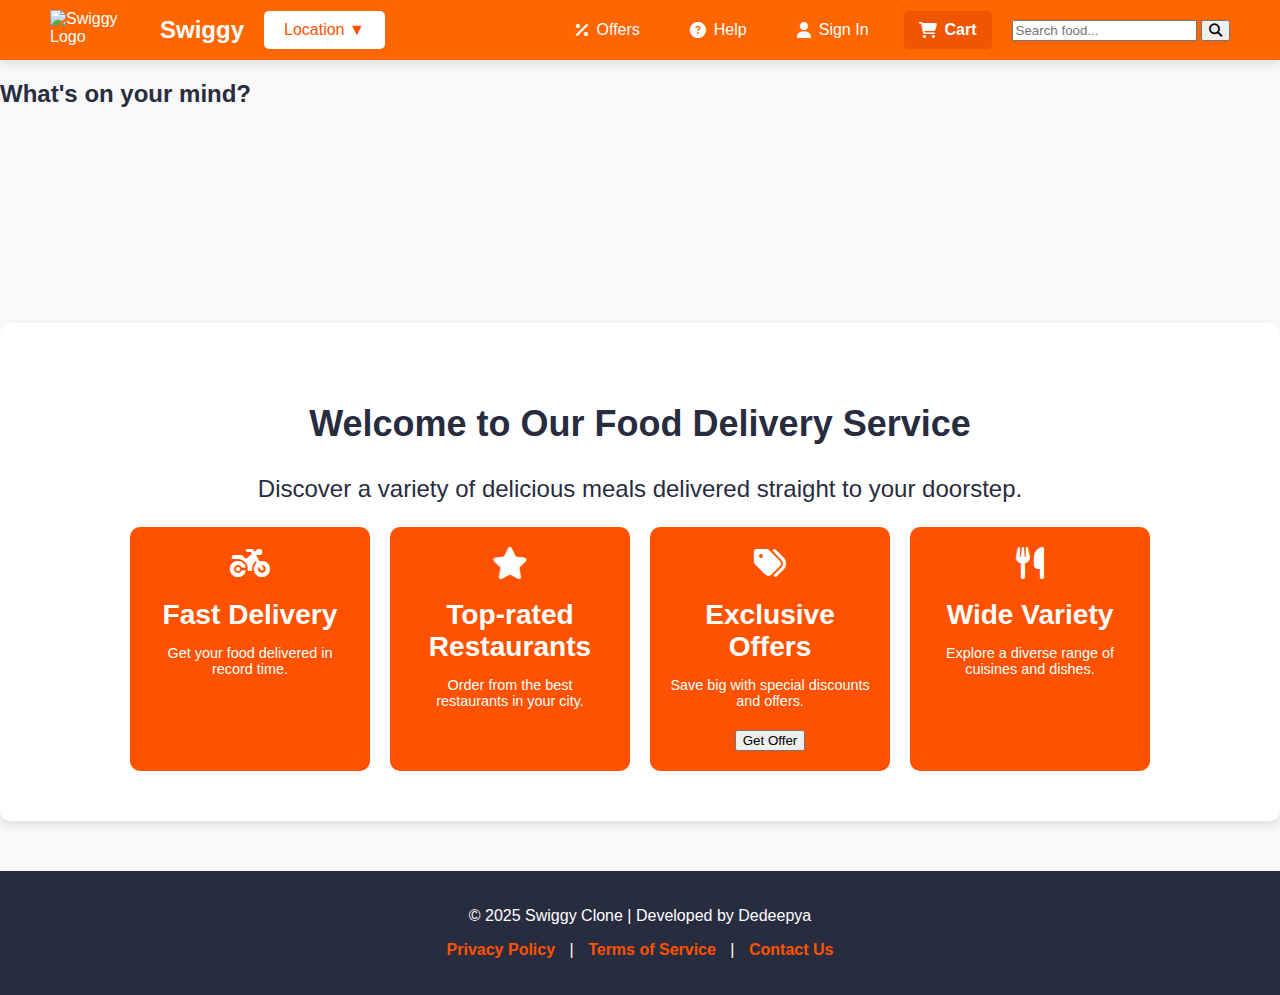
==== index.html @ 45ab7cab "swiggy 1.0.0" ====
<!DOCTYPE html>
<html lang="en">
<head>
    <meta charset="UTF-8">
    <meta name="viewport" content="width=device-width, initial-scale=1.0">
    <link rel="shortcut icon" href="https://encrypted-tbn0.gstatic.com/images?q=tbn:ANd9GcTCU1lqt2BVdwDnhdGAAZXhyfiCzL0fsls5Lw&s" type="image/x-icon">
    <link rel="stylesheet" href="header.css">
    <link rel="stylesheet" href="home.css">
    <link rel="stylesheet" href="https://cdnjs.cloudflare.com/ajax/libs/font-awesome/6.7.2/css/all.min.css" integrity="sha512-Evv84Mr4kqVGRNSgIGL/F/aIDqQb7xQ2vcrdIwxfjThSH8CSR7PBEakCr51Ck+w+/U6swU2Im1vVX0SVk9ABhg==" crossorigin="anonymous" referrerpolicy="no-referrer" />
    <title>Swiggy</title>
</head>
<body>
    <div class="header">
        <div class="left">
            <img src="https://encrypted-tbn0.gstatic.com/images?q=tbn:ANd9GcQ_VIUxy03_CnoSZVcBeRX7l3gdYcBZ2245SA&s" alt="Swiggy Logo" class="logo">
            <a href="index.html">Swiggy</a>
            <div class="dropdown">
                <button>Location ▼</button>
                <div class="dropdown-content">
                    <p>Hyderabad</p>
                    <p>Bangalore</p>
                    <p>Chennai</p>
                </div>
            </div>
        </div>
        <div class="right">
            <a href="offer.html"><i class="fa-solid fa-percent"></i> Offers</a>
            <a href="help.html"><i class="fa-solid fa-question-circle"></i> Help</a>
            <a href="signin.html"><i class="fa-solid fa-user"></i> Sign In</a>
            <a href="cart.html" class="cart"><i class="fa-solid fa-cart-shopping"></i> Cart</a>
            <div class="search-container">
                <input type="text" class="search-bar" placeholder="Search food...">
                <button class="search.html"><i class="fa-solid fa-magnifying-glass"></i></button>
            </div>
        </div>
    </div>
    <div class="home-page-container">
        <h2>What's on your mind?</h2>
        <div class="food-container">
            <div class="food-item">
                <img src="p.jpg" alt="Pizza">
                <div class="food-name">Pizza</div>
            </div>
            <div class="food-item">
                <img src="Burger.jpg" alt="Burger">
                <div class="food-name">Burger</div>
            </div>
            <div class="food-item">
                <img src="b.jpg" alt="Biryani">
                <div class="food-name">Biryani</div>
            </div>
            <div class="food-item">
                <img src="i.jpg" alt="Ice Cream">
                <div class="food-name">Ice Cream</div>
            </div>
        </div>
    </div>
    <div class="home-content">
        <h2>Welcome to Our Food Delivery Service</h2>
        <p>Discover a variety of delicious meals delivered straight to your doorstep.</p>

        <div class="home-options">
            <div class="option">
                <i class="fa-solid fa-motorcycle"></i>
                <h3>Fast Delivery</h3>
                <p>Get your food delivered in record time.</p>
            </div>
            <div class="option">
                <i class="fa-solid fa-star"></i>
                <h3>Top-rated Restaurants</h3>
                <p>Order from the best restaurants in your city.</p>
            </div>
            <div class="option">
                <i class="fa-solid fa-tags"></i>
                <h3>Exclusive Offers</h3>
                <p>Save big with special discounts and offers.</p>
                <button class="get-offer-btn">Get Offer</button>
            </div>
            <div class="option">
                <i class="fa-solid fa-utensils"></i>
                <h3>Wide Variety</h3>
                <p>Explore a diverse range of cuisines and dishes.</p>
            </div>
        </div>
    </div>
    <footer class="footer">
        <p>&copy; 2025 Swiggy Clone | Developed by Dedeepya</p>
        <p>
            <a href="privacy.html">Privacy Policy</a> | 
            <a href="terms.html">Terms of Service</a> | 
            <a href="contact.html">Contact Us</a>
        </p>
    </footer>
</body>
</html>
---- header.css ----
/* Global Styles */
body {
    font-family: Arial, sans-serif;
    margin: 0;
    padding: 0;
    background-color: #fff;
}

/* Header Styles */
.header{
    display: flex;
    justify-content: space-between;
    align-items: center;
    background-color: #FF5200;
    padding: 15px 30px;
    color: white;
    top : 0;
    z-index: 1000;
    box-shadow: 0px 4px 10px rgba(0, 0, 0, 0.1);
}

.left {
    display: flex;
    align-items: center;
}

.logo {
    width: 100px;
    height: auto;
    margin-right: 20px;
}

/* Dropdown Button */
.dropdown {
    position: relative;
    display: inline-block;
}

.dropdown button {
    background-color: white;
    color: #FF5200;
    padding: 10px 20px;
    border: none;
    cursor: pointer;
    font-size: 16px;
    border-radius: 5px;
}

.dropdown-content {
    display: none;
    position: absolute;
    background-color: white;
    min-width: 120px;
    box-shadow: 0px 4px 8px rgba(0, 0, 0, 0.1);
    border-radius: 5px;
    z-index: 1;
}

.dropdown-content p {
    padding: 10px;
    margin: 0;
    color: black;
    cursor: pointer;
}

.dropdown-content p:hover {
    background-color: #f1f1f1;
}

.dropdown:hover .dropdown-content {
    display: block;
}

/* Navigation Links */
.right {
    display: flex;
    align-items: center;
    gap: 20px;
}

.right a {
    text-decoration: none;
    color: white;
    font-size: 16px;
    display: flex;
    align-items: center;
    gap: 8px;
    padding: 10px 15px;
    border-radius: 5px;
    transition: background 0.3s;
}

.right a:hover {
    background-color: rgba(255, 255, 255, 0.2);
}

.cart {
    font-weight: bold;
    background-color: #f15500;
    color: #f55810;
    padding: 10px 20px;
    border-radius: 5px;
}

.cart:hover {
    background-color: #ffe0d6;
}
---- home.css ----
body {
    margin: 0;
    font-family: Arial, sans-serif;
    background: #f8f8f8;
    color: #282c3f;
    overflow-x: hidden;
}
.header {
    display: flex;
    justify-content: space-between;
    align-items: center;
    background-color: #ff6600;
    padding: 10px 50px;
    color: white;
}
.header .left {
    display: flex;
    align-items: center;
}

.header .left .logo {
    height: 40px;
    margin-right: 10px;
}

.header .left a {
    font-size: 24px;
    font-weight: bold;
    text-decoration: none;
    color: white;
}

.header .dropdown {
    position: relative;
    margin-left: 20px;
}


.wish {
    text-align: center;
    margin: 40px 0;
}

.wish h2 {
    font-size: 2rem;
    color: #282c3f;
    margin-bottom: 20px;
}

.food-container {
    display: flex;
    justify-content: center;
    flex-wrap: wrap;
    gap: 20px;
}

.food-item {
    width: 200px;
    border-radius: 10px;
    overflow: hidden;
    box-shadow: 0 4px 8px rgba(0, 0, 0, 0.2);
    transition: transform 0.3s, box-shadow 0.3s;
    opacity: 0;
    transform: translateY(30px);
    animation: fadeInUp 0.8s ease-out forwards;
}

.food-item img {
    width: 100%;
    height: 150px;
    object-fit: cover;
    border-bottom: 3px solid #ff5200;
}

.food-item:hover {
    transform: scale(1.1);
    box-shadow: 0 6px 12px rgba(0, 0, 0, 0.3);
}

.food-name {
    padding: 10px;
    background: #fff;
    color: #282c3f;
    font-weight: bold;
}

@keyframes fadeInUp {
    from {
        opacity: 0;
        transform: translateY(30px);
    }
    to {
        opacity: 1;
        transform: translateY(0);
    }
}

.home-content {
    text-align: center;
    padding: 50px;
    background: #ffffff;
    color: #282c3f;
    font-size: 1.5rem;
    box-shadow: 0 4px 8px rgba(0, 0, 0, 0.1);
    border-radius: 10px;
    animation: fadeIn 1s ease-in-out;
}

.home-options {
    display: flex;
    justify-content: center;
    gap: 20px;
    flex-wrap: wrap;
    margin-top: 20px;
}

.option {
    background: #ff5200;
    padding: 20px;
    border-radius: 10px;
    color: white;
    text-align: center;
    width: 200px;
    transition: transform 0.3s, box-shadow 0.3s;
}

.option i {
    font-size: 2rem;
    margin-bottom: 10px;
}

.option h3 {
    margin: 10px 0;
}

.option p {
    font-size: 0.9rem;
}

.option:hover {
    transform: scale(1.1);
    box-shadow: 0 6px 12px rgba(0, 0, 0, 0.3);
}

@keyframes fadeIn {
    from {
        opacity: 0;
    }
    to {
        opacity: 1;
    }
}

.footer {
    background: #282c3f;
    color: white;
    text-align: center;
    padding: 20px;
    margin-top: 50px;
}

.footer a {
    color: #ff5200;
    text-decoration: none;
    margin: 0 10px;
    font-weight: bold;
}

.footer a:hover {
    text-decoration: underline;
}
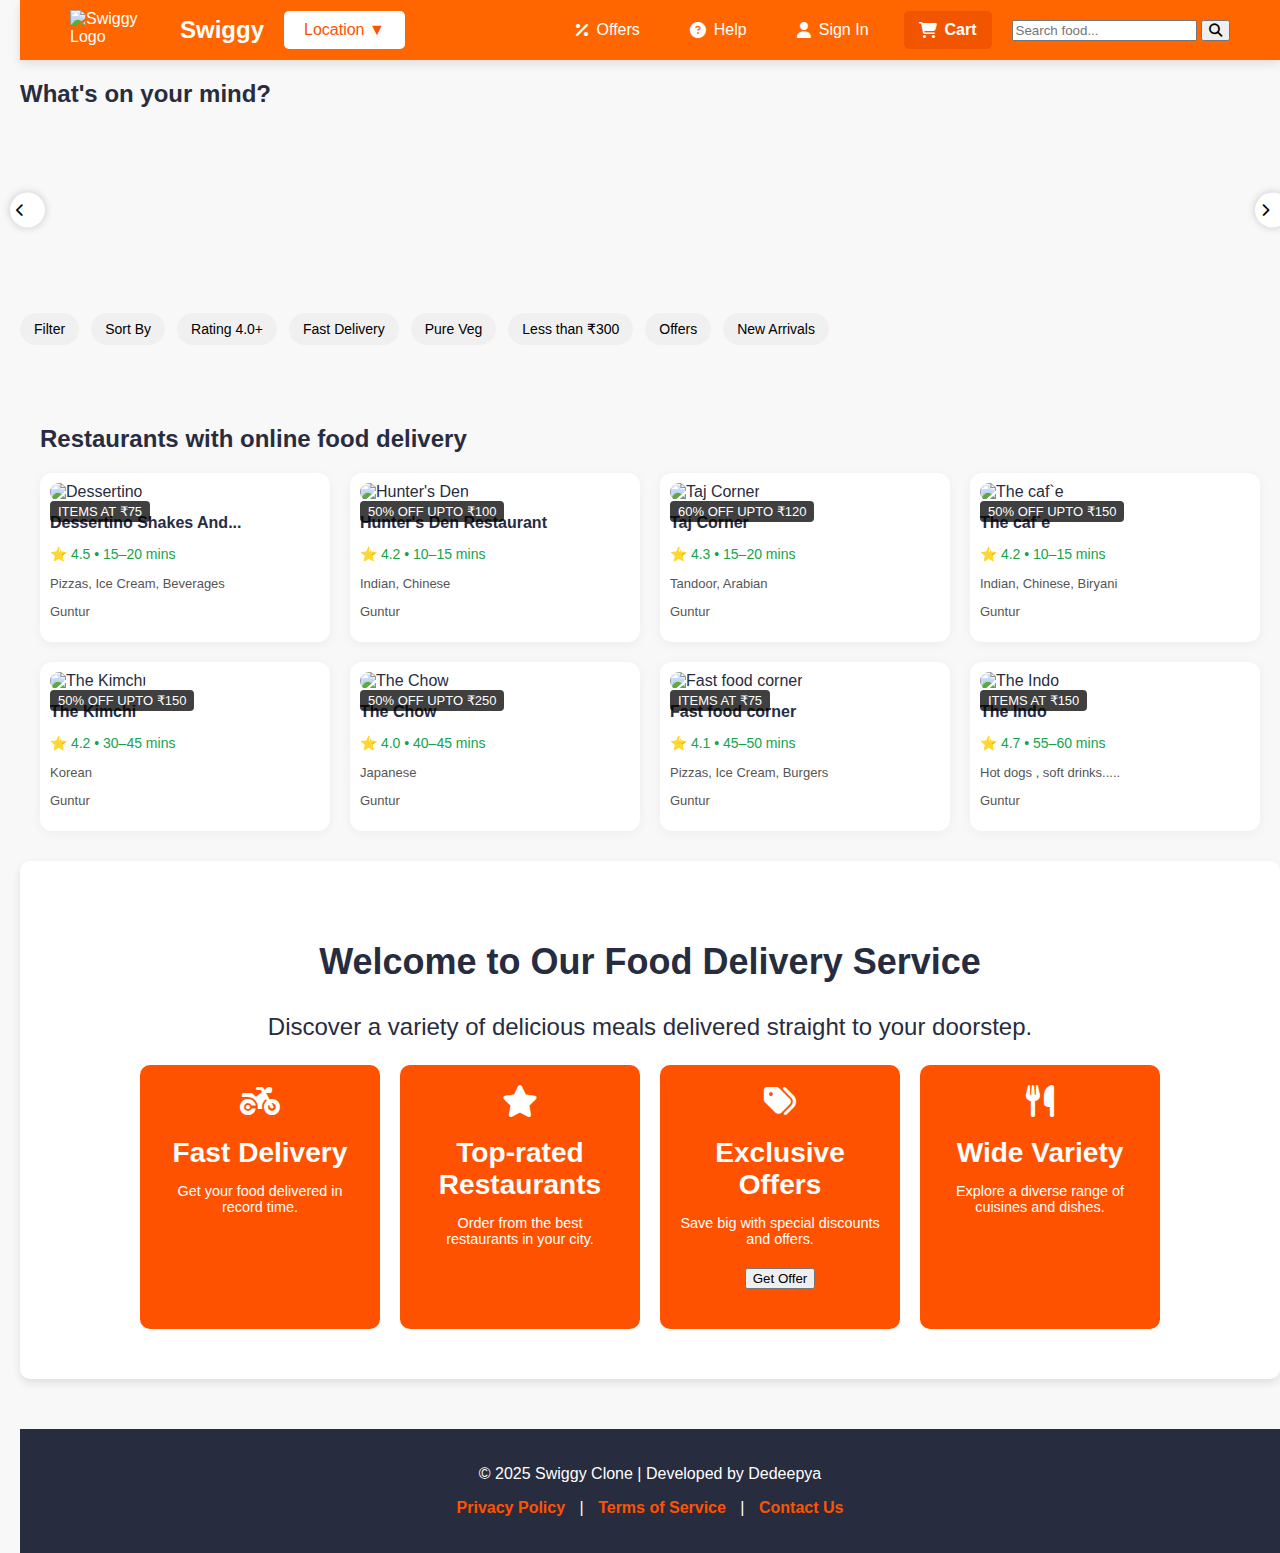
==== commit 9cdcd68f: "Swiggy" ====
--- a/index.html
+++ b/index.html
@@ -1,95 +1,369 @@
 <!DOCTYPE html>
 <html lang="en">
 <head>
-    <meta charset="UTF-8">
-    <meta name="viewport" content="width=device-width, initial-scale=1.0">
-    <link rel="shortcut icon" href="https://encrypted-tbn0.gstatic.com/images?q=tbn:ANd9GcTCU1lqt2BVdwDnhdGAAZXhyfiCzL0fsls5Lw&s" type="image/x-icon">
-    <link rel="stylesheet" href="header.css">
-    <link rel="stylesheet" href="home.css">
-    <link rel="stylesheet" href="https://cdnjs.cloudflare.com/ajax/libs/font-awesome/6.7.2/css/all.min.css" integrity="sha512-Evv84Mr4kqVGRNSgIGL/F/aIDqQb7xQ2vcrdIwxfjThSH8CSR7PBEakCr51Ck+w+/U6swU2Im1vVX0SVk9ABhg==" crossorigin="anonymous" referrerpolicy="no-referrer" />
-    <title>Swiggy</title>
+  <meta charset="UTF-8" />
+  <meta name="viewport" content="width=device-width, initial-scale=1.0"/>
+  <link rel="shortcut icon" href="https://encrypted-tbn0.gstatic.com/images?q=tbn:ANd9GcTCU1lqt2BVdwDnhdGAAZXhyfiCzL0fsls5Lw&s" type="image/x-icon"/>
+  <link rel="stylesheet" href="header.css" />
+  <link rel="stylesheet" href="home.css" />
+  <link rel="stylesheet" href="https://cdnjs.cloudflare.com/ajax/libs/font-awesome/6.7.2/css/all.min.css" integrity="sha512-Evv84Mr4kqVGRNSgIGL/F/aIDqQb7xQ2vcrdIwxfjThSH8CSR7PBEakCr51Ck+w+/U6swU2Im1vVX0SVk9ABhg==" crossorigin="anonymous" referrerpolicy="no-referrer" />
+  <title>Swiggy</title>
+  <style>
+    .main-container {
+      margin-left: 20px;
+    }
+
+    .scroll-wrapper {
+      position: relative;
+      margin: 20px 0;
+    }
+
+    .food-scroll {
+      display: flex;
+      overflow-x: auto;
+      scroll-behavior: smooth;
+      padding: 10px;
+      gap: 20px;
+    }
+
+    .food-scroll::-webkit-scrollbar {
+      display: none;
+    }
+
+    .food-item {
+      min-width: 100px;
+      flex: 0 0 auto;
+      text-align: center;
+    }
+
+    .food-item img {
+      width: 80px;
+      height: 80px;
+      object-fit: cover;
+      border-radius: 50%;
+      box-shadow: 0 2px 5px rgba(0,0,0,0.1);
+      margin-bottom: 8px;
+    }
+
+    .scroll-btn {
+      position: absolute;
+      top: 50%;
+      transform: translateY(-50%);
+      background: white;
+      border: none;
+      border-radius: 50%;
+      box-shadow: 0 0 8px rgba(0,0,0,0.2);
+      cursor: pointer;
+      width: 35px;
+      height: 35px;
+      z-index: 1;
+    }
+
+    .scroll-btn.left {
+      left: -10px;
+    }
+
+    .scroll-btn.right {
+      right: -10px;
+    }
+
+    .restaurant-section {
+      padding: 30px 20px;
+    }
+
+    .restaurant-section h2 {
+      margin-bottom: 20px;
+      font-size: 24px;
+      font-weight: 600;
+    }
+
+    .restaurant-grid {
+      display: grid;
+      grid-template-columns: repeat(auto-fill, minmax(230px, 1fr));
+      gap: 20px;
+    }
+
+    .restaurant-card {
+      background: white;
+      border-radius: 12px;
+      box-shadow: 0 2px 12px rgba(0,0,0,0.05);
+      padding: 10px;
+      position: relative;
+      overflow: hidden;
+      transition: transform 0.3s;
+    }
+
+    .restaurant-card:hover {
+      transform: translateY(-5px);
+    }
+
+    .restaurant-card img {
+      width: 100%;
+      height: 140px;
+      object-fit: cover;
+      border-radius: 10px;
+      margin-bottom: 8px;
+    }
+
+    .restaurant-card .offer-label {
+      position: absolute;
+      bottom: 120px;
+      left: 10px;
+      background: rgba(0, 0, 0, 0.75);
+      color: #fff;
+      font-size: 13px;
+      padding: 3px 8px;
+      border-radius: 4px;
+    }
+
+    .restaurant-card h3 {
+      font-size: 16px;
+      margin: 5px 0;
+      font-weight: bold;
+    }
+
+    .restaurant-card .rating {
+      color: #16a34a;
+      font-size: 14px;
+    }
+
+    .restaurant-card .desc,
+    .restaurant-card .location {
+      font-size: 13px;
+      color: #555;
+    }
+
+    .filter-sort-bar {
+      margin-bottom: 20px;
+      overflow-x: auto;
+      padding-bottom: 10px;
+    }
+
+    .filters {
+      display: flex;
+      gap: 12px;
+      flex-wrap: wrap;
+    }
+
+    .filters button {
+      background-color: #f0f0f0;
+      border: none;
+      padding: 8px 14px;
+      border-radius: 20px;
+      font-size: 14px;
+      cursor: pointer;
+      white-space: nowrap;
+      transition: background-color 0.2s;
+    }
+
+    .filters button:hover {
+      background-color: #d9d9d9;
+    }
+  </style>
 </head>
 <body>
+  <div class="main-container">
+    <!-- Header -->
     <div class="header">
-        <div class="left">
-            <img src="https://encrypted-tbn0.gstatic.com/images?q=tbn:ANd9GcQ_VIUxy03_CnoSZVcBeRX7l3gdYcBZ2245SA&s" alt="Swiggy Logo" class="logo">
-            <a href="index.html">Swiggy</a>
-            <div class="dropdown">
-                <button>Location ▼</button>
-                <div class="dropdown-content">
-                    <p>Hyderabad</p>
-                    <p>Bangalore</p>
-                    <p>Chennai</p>
-                </div>
-            </div>
-        </div>
-        <div class="right">
-            <a href="offer.html"><i class="fa-solid fa-percent"></i> Offers</a>
-            <a href="help.html"><i class="fa-solid fa-question-circle"></i> Help</a>
-            <a href="signin.html"><i class="fa-solid fa-user"></i> Sign In</a>
-            <a href="cart.html" class="cart"><i class="fa-solid fa-cart-shopping"></i> Cart</a>
-            <div class="search-container">
-                <input type="text" class="search-bar" placeholder="Search food...">
-                <button class="search.html"><i class="fa-solid fa-magnifying-glass"></i></button>
-            </div>
-        </div>
-    </div>
+      <div class="left">
+        <img src="https://encrypted-tbn0.gstatic.com/images?q=tbn:ANd9GcQ_VIUxy03_CnoSZVcBeRX7l3gdYcBZ2245SA&s" alt="Swiggy Logo" class="logo" />
+        <a href="index.html">Swiggy</a>
+        <div class="dropdown">
+          <button>Location ▼</button>
+          <div class="dropdown-content">
+            <p>Hyderabad</p>
+            <p>Bangalore</p>
+            <p>Chennai</p>
+          </div>
+        </div>
+      </div>
+      <div class="right">
+        <a href="offer.html"><i class="fa-solid fa-percent"></i> Offers</a>
+        <a href="help.html"><i class="fa-solid fa-question-circle"></i> Help</a>
+        <a href="signin.html"><i class="fa-solid fa-user"></i> Sign In</a>
+        <a href="cart.html" class="cart"><i class="fa-solid fa-cart-shopping"></i> Cart</a>
+        <div class="search-container">
+          <input type="text" class="search-bar" placeholder="Search food..." />
+          <button class="search.html"><i class="fa-solid fa-magnifying-glass"></i></button>
+        </div>
+      </div>
+    </div>
+
+    <!-- Food Scroll Section -->
     <div class="home-page-container">
-        <h2>What's on your mind?</h2>
-        <div class="food-container">
-            <div class="food-item">
-                <img src="p.jpg" alt="Pizza">
-                <div class="food-name">Pizza</div>
-            </div>
-            <div class="food-item">
-                <img src="Burger.jpg" alt="Burger">
-                <div class="food-name">Burger</div>
-            </div>
-            <div class="food-item">
-                <img src="b.jpg" alt="Biryani">
-                <div class="food-name">Biryani</div>
-            </div>
-            <div class="food-item">
-                <img src="i.jpg" alt="Ice Cream">
-                <div class="food-name">Ice Cream</div>
-            </div>
-        </div>
-    </div>
+      <h2>What's on your mind?</h2>
+      <div class="scroll-wrapper">
+        <button class="scroll-btn left" onclick="scrollLeft()">
+          <i class="fa-solid fa-chevron-left"></i>
+        </button>
+
+        <div class="food-scroll" id="foodScroll">
+          <div class="food-item"><img src="b.jpg"><p>Biryani</p></div>
+          <div class="food-item"><img src="Burger.jpg"><p>Burgers</p></div>
+          <div class="food-item"><img src="https://static01.nyt.com/images/2022/12/05/multimedia/nd-shish-kebab-1-2329/nd-shish-kebab-1-2329-jumbo.jpg"><p>Kebabs</p></div>
+          <div class="food-item"><img src="p.jpg"><p>Pizzas</p></div>
+          <div class="food-item"><img src="https://static.vecteezy.com/system/resources/previews/049/544/526/non_2x/traditional-indian-thali-platter-presenting-various-curries-and-naan-bread-photo.jpg"><p>North Indian</p></div>
+          <div class="food-item"><img src="https://www.chefajaychopra.com/assets/img/recipe/1-1666340067MasalaKhichdi1webp.webp"><p>Khichdi</p></div>
+          <div class="food-item"><img src="https://upload.wikimedia.org/wikipedia/commons/thumb/6/6d/Submarine_sandwich_with_toppings_and_dijon_mustard.jpg/1200px-Submarine_sandwich_with_toppings_and_dijon_mustard.jpg"><p>Sandwich</p></div>
+          <div class="food-item"><img src="https://encrypted-tbn0.gstatic.com/images?q=tbn:ANd9GcRSU2ADhtpL9RaCFzteriqAEOSVnidjsO9x2g&s"><p>Noodles</p></div>
+          <div class="food-item"><img src="https://encrypted-tbn0.gstatic.com/images?q=tbn:ANd9GcTlr0ST4xI-WCWr9eH6IogXXlZpJ-KJPxJfqA&s"><p>Rolls</p></div>
+          <div class="food-item"><img src="M.jpg"><p>Milkshake</p></div>
+          <div class="food-item"><img src="https://encrypted-tbn0.gstatic.com/images?q=tbn:ANd9GcS1T2XwZ7hFtAUPO5Dcynt4Je2utjTb2XcIFA&s"><p>Juice</p></div>
+          <div class="food-item"><img src="https://encrypted-tbn0.gstatic.com/images?q=tbn:ANd9GcQOeQ1V9ewZMSu9IYKaBY-B6FDg8djaWz_fIA&s"><p>Dosa</p></div>
+          <div class="food-item"><img src="https://encrypted-tbn0.gstatic.com/images?q=tbn:ANd9GcQGzM5nv1GVB8ApWVnflXqM4yWIGUtggRzRgQ&s"><p>Ice Cream</p></div>
+          <div class="food-item"><img src="https://encrypted-tbn0.gstatic.com/images?q=tbn:ANd9GcRu_kK91Lj3ndNZLCHSfEfSnGxxdes3D4fsdg&s"><p>Sweets</p></div>
+        </div>
+
+        <button class="scroll-btn right" onclick="scrollRight()">
+          <i class="fa-solid fa-chevron-right"></i>
+        </button>
+      </div>
+    </div>
+
+    <!-- Filter and Sort Controls -->
+    <div class="filter-sort-bar">
+      <div class="filters">
+        <button>Filter</button>
+        <button>Sort By</button>
+        <button>Rating 4.0+</button>
+        <button>Fast Delivery</button>
+        <button>Pure Veg</button>
+        <button>Less than ₹300</button>
+        <button>Offers</button>
+        <button>New Arrivals</button>
+      </div>
+    </div>
+
+    <!-- Restaurant Listings Section -->
+    <div class="restaurant-section">
+      <h2>Restaurants with online food delivery </h2>
+      <div class="restaurant-grid">
+        <div class="restaurant-card">
+          <img src="https://encrypted-tbn0.gstatic.com/images?q=tbn:ANd9GcRpPG9kDa_-kjGBUSzT5HR2lIdVxF0E6rhmSg&s" alt="Dessertino">
+          <div class="offer-label">ITEMS AT ₹75</div>
+          <h3>Dessertino Shakes And...</h3>
+          <p class="rating">⭐ 4.5 • 15–20 mins</p>
+          <p class="desc">Pizzas, Ice Cream, Beverages</p>
+          <p class="location">Guntur</p>
+        </div>
+
+        <div class="restaurant-card">
+          <img src="https://encrypted-tbn0.gstatic.com/images?q=tbn:ANd9GcQvf2ZT8Glb5MzW1rx-fvYeXIAIvNkYuodCZw&s" alt="Hunter's Den">
+          <div class="offer-label">50% OFF UPTO ₹100</div>
+          <h3>Hunter's Den Restaurant</h3>
+          <p class="rating">⭐ 4.2 • 10–15 mins</p>
+          <p class="desc">Indian, Chinese</p>
+          <p class="location">Guntur</p>
+        </div>
+
+        <div class="restaurant-card">
+          <img src="https://encrypted-tbn0.gstatic.com/images?q=tbn:ANd9GcSDszHxk8N0uoKonr60fk_zZ5K-ockLHihKBw&s" alt="Taj Corner">
+          <div class="offer-label">60% OFF UPTO ₹120</div>
+          <h3>Taj Corner</h3>
+          <p class="rating">⭐ 4.3 • 15–20 mins</p>
+          <p class="desc">Tandoor, Arabian</p>
+          <p class="location">Guntur</p>
+        </div>
+        <div class="restaurant-card">
+            <img src="https://encrypted-tbn0.gstatic.com/images?q=tbn:ANd9GcTdkXM8CCwjiq1ZCN1eAq3WQxgfRfEemrxMRg&s" alt="The caf`e">
+            <div class="offer-label">50% OFF UPTO ₹150</div>
+            <h3>The caf`e</h3>
+            <p class="rating">⭐ 4.2 • 10–15 mins</p>
+            <p class="desc">Indian, Chinese, Biryani</p>
+            <p class="location">Guntur</p>
+        </div>
+          <div class="restaurant-card">
+            <img src="https://encrypted-tbn0.gstatic.com/images?q=tbn:ANd9GcRck94aBh4bxgfuzd6V14IFWI8-IAvX3MWssg&s" alt="The Kimchi">
+            <div class="offer-label">50% OFF UPTO ₹150</div>
+            <h3>The Kimchi</h3>
+            <p class="rating">⭐ 4.2 • 30–45 mins</p>
+            <p class="desc">Korean</p>
+            <p class="location">Guntur</p>
+          </div>
+          <div class="restaurant-card">
+            <img src="https://encrypted-tbn0.gstatic.com/images?q=tbn:ANd9GcR3GBF0o7H-qh44ye2PxRmN81MWk_cRk-JMhw&s" alt="The Chow">
+            <div class="offer-label">50% OFF UPTO ₹250</div>
+            <h3>The Chow</h3>
+            <p class="rating">⭐ 4.0 • 40–45 mins</p>
+            <p class="desc">Japanese</p>
+            <p class="location">Guntur</p>
+          </div>
+          <div class="restaurant-card">
+            <img src="https://cms.menutiger.com/wp-content/uploads/2024/08/Fastfood-counter-top-1024x536.webp" alt="Fast food corner">
+            <div class="offer-label">ITEMS AT ₹75</div>
+            <h3>Fast food corner</h3>
+            <p class="rating">⭐ 4.1 • 45–50 mins</p>
+            <p class="desc">Pizzas, Ice Cream, Burgers</p>
+            <p class="location">Guntur</p>
+          </div>
+          <div class="restaurant-card">
+            <img src="https://encrypted-tbn0.gstatic.com/images?q=tbn:ANd9GcRfipW8Jkph8k2VjMhDmtHa0_NmmXYGX2p7OA&s" alt="The Indo">
+            <div class="offer-label">ITEMS AT ₹150</div>
+            <h3>The Indo</h3>
+            <p class="rating">⭐ 4.7 • 55–60 mins</p>
+            <p class="desc">Hot dogs , soft drinks.....</p>
+            <p class="location">Guntur</p>
+          </div>
+    
+      </div>
+    </div>
+
+    <!-- Welcome Section -->
     <div class="home-content">
-        <h2>Welcome to Our Food Delivery Service</h2>
-        <p>Discover a variety of delicious meals delivered straight to your doorstep.</p>
-
-        <div class="home-options">
-            <div class="option">
-                <i class="fa-solid fa-motorcycle"></i>
-                <h3>Fast Delivery</h3>
-                <p>Get your food delivered in record time.</p>
-            </div>
-            <div class="option">
-                <i class="fa-solid fa-star"></i>
-                <h3>Top-rated Restaurants</h3>
-                <p>Order from the best restaurants in your city.</p>
-            </div>
-            <div class="option">
-                <i class="fa-solid fa-tags"></i>
-                <h3>Exclusive Offers</h3>
-                <p>Save big with special discounts and offers.</p>
-                <button class="get-offer-btn">Get Offer</button>
-            </div>
-            <div class="option">
-                <i class="fa-solid fa-utensils"></i>
-                <h3>Wide Variety</h3>
-                <p>Explore a diverse range of cuisines and dishes.</p>
-            </div>
-        </div>
-    </div>
+      <h2>Welcome to Our Food Delivery Service</h2>
+      <p>Discover a variety of delicious meals delivered straight to your doorstep.</p>
+      <div class="home-options">
+        <div class="option">
+          <i class="fa-solid fa-motorcycle"></i>
+          <h3>Fast Delivery</h3>
+          <p>Get your food delivered in record time.</p>
+        </div>
+        <div class="option">
+          <i class="fa-solid fa-star"></i>
+          <h3>Top-rated Restaurants</h3>
+          <p>Order from the best restaurants in your city.</p>
+        </div>
+        <div class="option">
+          <i class="fa-solid fa-tags"></i>
+          <h3>Exclusive Offers</h3>
+          <p>Save big with special discounts and offers.</p>
+          <button class="get-offer-btn">Get Offer</button>
+         <!-- Add this anywhere in your HTML body (preferably after the button) -->
+<div id="offer-content" style="margin-top: 20px;"></div>
+
+        </div>
+        <div class="option">
+          <i class="fa-solid fa-utensils"></i>
+          <h3>Wide Variety</h3>
+          <p>Explore a diverse range of cuisines and dishes.</p>
+        </div>
+      </div>
+    </div>
+
+    <!-- Footer -->
     <footer class="footer">
-        <p>&copy; 2025 Swiggy Clone | Developed by Dedeepya</p>
-        <p>
-            <a href="privacy.html">Privacy Policy</a> | 
-            <a href="terms.html">Terms of Service</a> | 
-            <a href="contact.html">Contact Us</a>
-        </p>
+      <p>&copy; 2025 Swiggy Clone | Developed by Dedeepya</p>
+      <p>
+        <a href="privacy.html">Privacy Policy</a> | 
+        <a href="terms.html">Terms of Service</a> | 
+        <a href="contact.html">Contact Us</a>
+      </p>
     </footer>
+  </div>
+
+  <!-- Scroll Script -->
+  <script>
+    function scrollLeft() {
+      const foodScroll = document.getElementById("foodScroll");
+      foodScroll.scrollBy({ left: -300, behavior: 'smooth' });
+    }
+
+    function scrollRight() {
+      const foodScroll = document.getElementById("foodScroll");
+      foodScroll.scrollBy({ left: 300, behavior: 'smooth' });
+      <button class="get-offer-btn" id="load-offer-btn">Get Offer</button>
+
+    }
+  </script>
 </body>
-</html>+</html>
